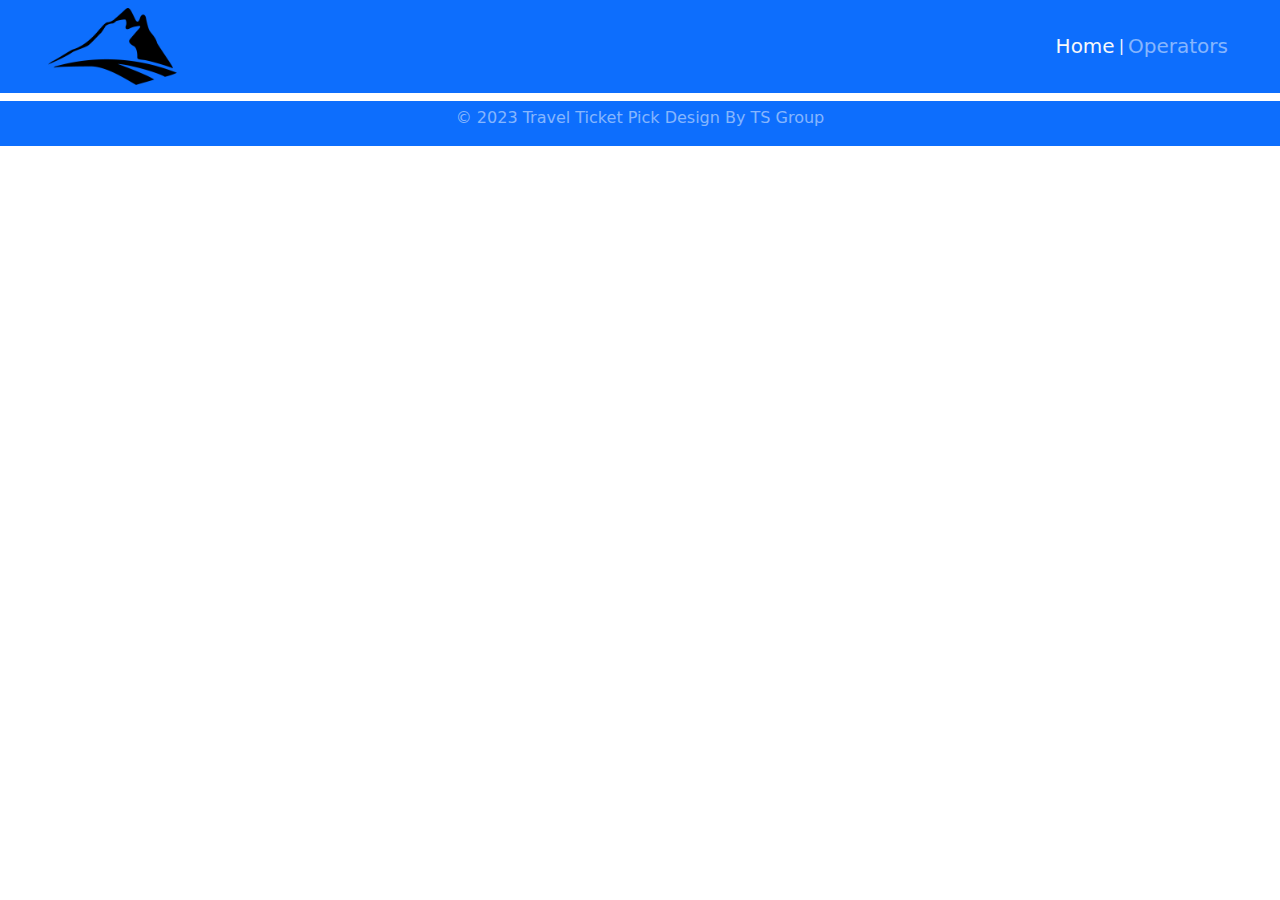
==== html/payment.html @ 8329ca47 "Responsive::modified" ====
<!doctype html>
<html lang="en">
<head>
    <meta charset="UTF-8">
    <meta name="viewport"
          content="width=device-width, user-scalable=no, initial-scale=1.0, maximum-scale=1.0, minimum-scale=1.0">
    <meta http-equiv="X-UA-Compatible" content="ie=edge">
    <title>Select Seat</title>
    <!--    Bootstrap & fontawesome-->
    <link rel="stylesheet" href="../assents/libs/bootstrap/css/bootstrap.min.css" />
    <link rel="stylesheet" href="../assents/libs/fontawesome-icon/css/all.min.css" />
    <link rel="stylesheet" href="../css/style.css" />
</head>
<body>

<section class="container-fluid px-5 bg-primary">
    <div class="d-flex align-items-center justify-content-between">
        <div class="my-2">
            <img src="../assents/images/logo.png" alt="Logo Image" class="logo-img" />
        </div>
        <div class="nav-left d-flex align-items-center justify-content-between">
            <a href="#" class="px-1 text-decoration-none text-light">Home</a>
            <p class="mb-0 text-light">|</p>
            <a href="#" class="px-1 text-decoration-none text-white-50">Operators</a>
        </div>
    </div>
</section>

<section class="qr-code">
    <h1></h1>
</section>

<section class="container-fluid bg-primary footer text-center">
    <p class="text-white-50">&copy; 2023 Travel Ticket Pick Design By TS Group</p>
</section>

<script src="../js/app.js"></script>
</body>
</html>
---- css/style.css ----
:root{
    --bg-gray: #d4d4d4;
}
* {
    margin: 0;
    padding: 0;
    box-sizing: border-box;
}

.bg-gray{
    background: var(--bg-gray);
}
p{
    margin: 0;
    padding: 5px 0;
}
.w-30{
    width: 30%;
}
.w-70{
    width: 70%;
}

.nav-left a{
    font-size: 20px;
}
.logo-img{
    width: 20%;
}
.op-left{
    min-height: 100%;
}
.seats_no a{
    color: #000;
    cursor: pointer;
    width: 90px;
    height: 60px;
    line-height: 3.5;
    font-weight: bold;
}
.seats_no a:hover{
    background: green;
    color: #fff;
}
.seat-box {
    display: inline-block;
    text-align: center;
    line-height: 3;
    border-radius: 10px;
}
.selecters:focus-visible {
    outline: none;
}
.w-60px{
    width: 60px;
}
.infos,
.p-infos,
.b-shadows{
    box-shadow: 1px 1px 10px 1px #d5d5d5;
}
.infos h3,
.p-infos h3{
    position: relative;
}
.infos h3:after,
.p-infos h3:after{
    content: '';
    height: 3px;
    background: red;
    position: absolute;
    bottom: 0;
    left: 50%;
    transform: translateX(-50%);
}
.infos h3:after{
    width: 25%;
}
.p-infos h3:after{
    width: 45%;
}

.infos p:nth-of-type(1):after,
.p-infos p:nth-of-type(1):after{
    position: relative;
}
.infos p:nth-of-type(1):after,
.p-infos p:nth-of-type(1):after{
    content: ':';
    position: absolute;
    transform: translateX(5px);
}
td input.selecters{
    width: 100%;
    line-height: 1 !important;
    height: 10vh !important;
}
.pay-logo{
    width: 30%;
}
.footer{
    height: 5vh;
}

/*Media Screen*/
@media (max-width: 1200px) {
    /*.operators{*/
    /*    height: 900px;*/
    /*}*/

    .infos h3:after{
        width: 30%;
    }
    .p-infos h3:after{
        width: 55%;
    }
    .seats_no a{
        width: 70px;
        height: 50px;
        line-height: 3;
    }
    .pay-logo{
        width: 30%;
    }
}

@media (max-width: 992px) {
    .infos h3:after{
        width: 20%;
    }
    .p-infos h3:after{
        width: 37%;
    }
    .seats_no a{
        width: 70px;
        height: 50px;
        line-height: 3;
    }
    .pay-logo{
        width: 20%;
    }
}

@media (max-width: 765px) {
    .infos h3:after{
        width: 30%;
    }
    .p-infos h3:after{
        width: 40%;
    }
}

@media (max-width: 576px) {
    .logo-img{
        width: 40%;
    }
    .nav-left a{
        font-size: 14px;
    }
    .seats_no a {
        width: 80px;
        height: 50px;
        line-height: 3;
        font-weight: 600;
    }
    table{
        margin: 0 10px!important;
    }
    .infos h3,
    .p-infos h3{
        font-size: 20px;
    }
    p{
        font-size: 15px;
    }
    .infos h3:after{
        width: 26%;
    }
    .p-infos h3:after{
        width: 37%;
    }
    .pay-logo{
        width: 40%;
    }
    .pay-text{
        font-size: 11px;
    }
}

@media (max-width: 479px) {
    .logo-img{
        width: 40%;
    }
    .nav-left a{
        font-size: 14px;
    }
    .seats_no a {
        width: 45px;
        height: 35px;
        line-height: 2;
        font-weight: 400;
    }
    table{
        margin: 0 10px!important;
    }
    .infos h3,
    .p-infos h3{
        font-size: 20px;
    }
    p{
        font-size: 15px;
    }
    .infos h3:after{
        width: 26%;
    }
    .p-infos h3:after{
        width: 55%;
    }
    .pay-logo{
        width: 40%;
    }
    .pay-text{
        font-size: 11px;
    }
}
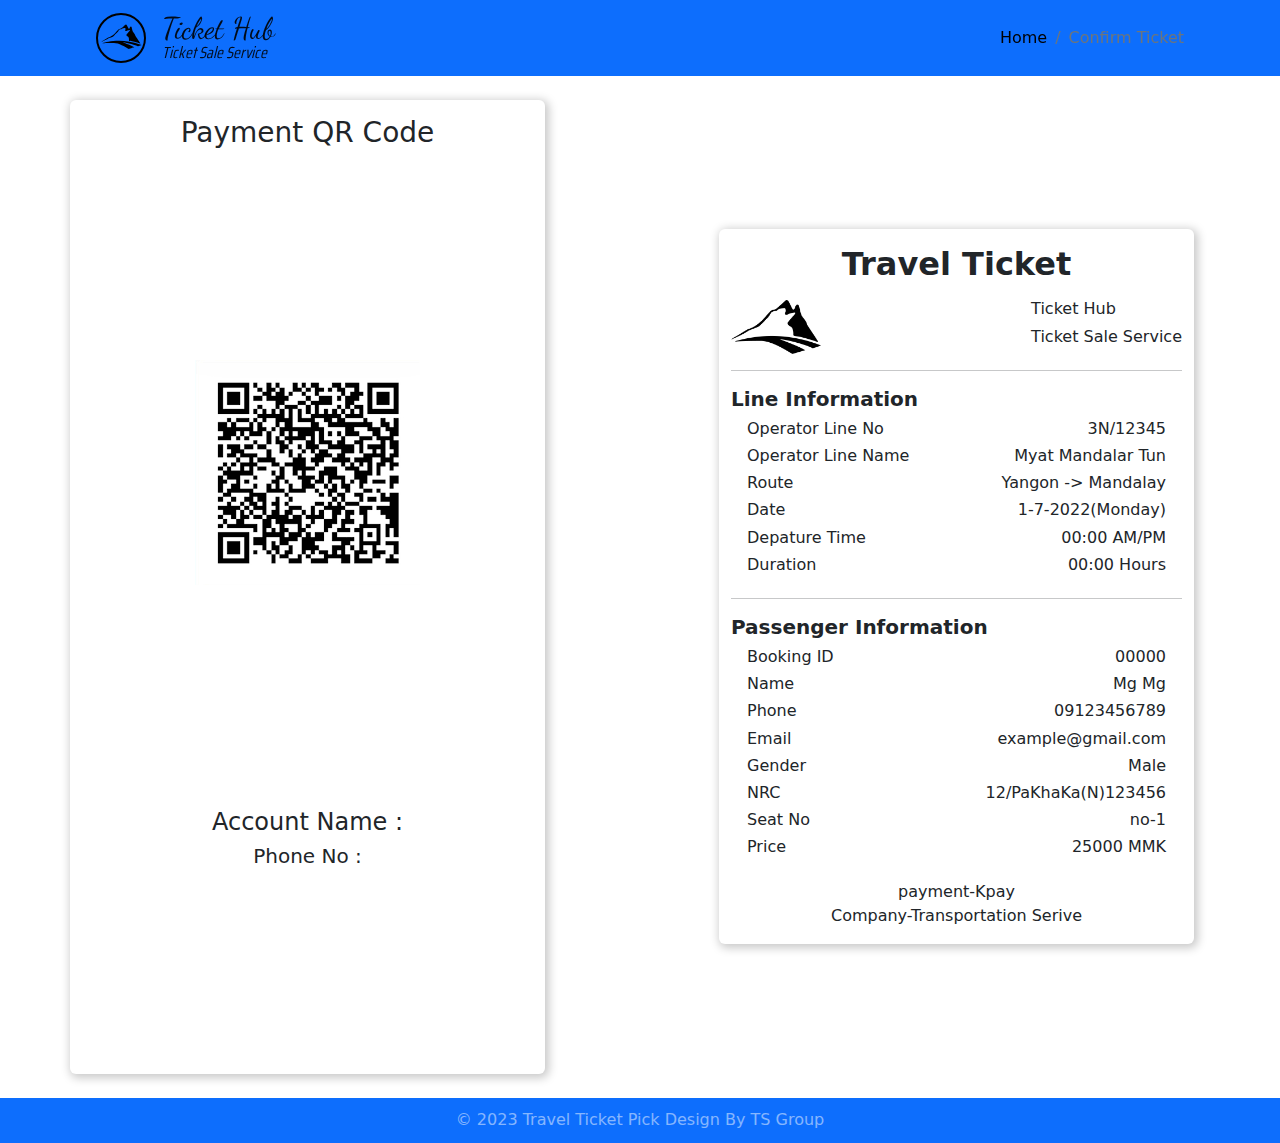
==== commit 1306c4b9: "payment & add index" ====
--- a/html/payment.html
+++ b/html/payment.html
@@ -9,31 +9,134 @@
     <!--    Bootstrap & fontawesome-->
     <link rel="stylesheet" href="../assents/libs/bootstrap/css/bootstrap.min.css" />
     <link rel="stylesheet" href="../assents/libs/fontawesome-icon/css/all.min.css" />
-    <link rel="stylesheet" href="../css/style.css" />
+    <link rel="stylesheet" href="../css/style.css" type="text/css" />
 </head>
 <body>
 
 <section class="container-fluid px-5 bg-primary">
-    <div class="d-flex align-items-center justify-content-between">
-        <div class="my-2">
-            <img src="../assents/images/logo.png" alt="Logo Image" class="logo-img" />
+    <nav class="navbar sticky-top d-flex justify-content-between align-items-center px-5 top-navbars">
+        <div class="d-flex align-items-center">
+            <a href="#" class="navbar-brand"><img src="../assents/images/logoandbg/ts_logo.svg" class="logoimgs" alt="logo"/></a>
+            <a href="#" class="navbar-brand logonames"><span class="mainheaders">Ticket Hub</span><br/><span class="subheaders">Ticket Sale Service</span></a>
         </div>
-        <div class="nav-left d-flex align-items-center justify-content-between">
-            <a href="#" class="px-1 text-decoration-none text-light">Home</a>
-            <p class="mb-0 text-light">|</p>
-            <a href="#" class="px-1 text-decoration-none text-white-50">Operators</a>
+
+        <div>
+            <ul class="breadcrumb mb-0">
+                <li class="breadcrumb-item"><a href="../index.html" class="text-black">Home</a></li>
+                <li class="breadcrumb-item active">Confirm Ticket</li>
+            </ul>
         </div>
+    </nav>
+</section>
+
+<section class="qr-code container my-4">
+    <div class="row d-flex align-items-center justify-content-between">
+
+        <div class="pay-left col-12 col-md-5 text-center py-3 rounded-2">
+            <h3>Payment QR Code</h3>
+            <div class="qrphoto d-flex align-items-center justify-content-center">
+                <img src="../assents/images/payments/qrcode.png" alt="qrphoto" class="qrcodes"/>
+            </div>
+            <div class="texts">
+                <h4>Account Name :</h4>
+                <h5>Phone No : </h5>
+            </div>
+        </div>
+
+        <div class="pay-right col-12 col-md-5 m-3 py-3 rounded-2">
+
+            <h2 class="text-center fw-bolder">Travel Ticket</h2>
+            <div class="d-flex align-items-center justify-content-between my-3">
+                <img src="../assents/images/logo.png" alt="Logo Image" class="logo-img" />
+                <div>
+                    <h6>Ticket Hub</h6>
+                    <h6>Ticket Sale Service</h6>
+                </div>
+            </div>
+            <hr/>
+
+            <div class="">
+                <h5><b>Line Information</b></h5>
+                <div class="d-flex align-items-center justify-content-between px-3">
+                    <h6 class="">Operator Line No</h6>
+                    <h6 class="">3N/12345</h6>
+                </div>
+                <div class="d-flex align-items-center justify-content-between px-3">
+                    <h6 class="">Operator Line Name</h6>
+                    <h6 class="">Myat Mandalar Tun</h6>
+                </div>
+                <div class="d-flex align-items-center justify-content-between px-3">
+                    <h6 class="">Route</h6>
+                    <h6 class="">Yangon -> Mandalay</h6>
+                </div>
+                <div class="d-flex align-items-center justify-content-between px-3">
+                    <h6 class="">Date</h6>
+                    <h6 class="">1-7-2022(Monday)</h6>
+                </div>
+                <div class="d-flex align-items-center justify-content-between px-3">
+                    <h6 class="">Depature Time</h6>
+                    <h6 class="">00:00 AM/PM</h6>
+                </div>
+                <div class="d-flex align-items-center justify-content-between px-3">
+                    <h6 class="">Duration</h6>
+                    <h6 class="">00:00 Hours</h6>
+                </div>
+            </div>
+
+            <hr/>
+
+            <div class="">
+                <h5><b>Passenger Information</b></h5>
+                <div class="d-flex align-items-center justify-content-between px-3">
+                    <h6 class="">Booking ID</h6>
+                    <h6 class="">00000</h6>
+                </div>
+                <div class="d-flex align-items-center justify-content-between px-3">
+                    <h6 class="">Name</h6>
+                    <h6 class="">Mg Mg</h6>
+                </div>
+                <div class="d-flex align-items-center justify-content-between px-3">
+                    <h6 class="">Phone</h6>
+                    <h6 class="">09123456789</h6>
+                </div>
+                <div class="d-flex align-items-center justify-content-between px-3">
+                    <h6 class="">Email</h6>
+                    <h6 class="">example@gmail.com</h6>
+                </div>
+                <div class="d-flex align-items-center justify-content-between px-3">
+                    <h6 class="">Gender</h6>
+                    <h6 class="">Male</h6>
+                </div>
+                <div class="d-flex align-items-center justify-content-between px-3">
+                    <h6 class="">NRC</h6>
+                    <h6 class="">12/PaKhaKa(N)123456</h6>
+                </div>
+                <div class="d-flex align-items-center justify-content-between px-3">
+                    <h6 class="">Seat No</h6>
+                    <h6 class="">no-1</h6>
+                </div>
+                <div class="d-flex align-items-center justify-content-between px-3">
+                    <h6 class="">Price</h6>
+                    <h6 class="">25000 MMK</h6>
+                </div>
+            </div>
+
+            <div class="text-center mt-3">
+                <p class="p-0">payment-Kpay</p>
+                <p class="p-0">Company-Transportation Serive</p>
+            </div>
+
+        </div>
+
     </div>
 </section>
 
-<section class="qr-code">
-    <h1></h1>
-</section>
-
-<section class="container-fluid bg-primary footer text-center">
+<section class="footer bg-primary d-flex justify-content-center align-items-center text-center">
     <p class="text-white-50">&copy; 2023 Travel Ticket Pick Design By TS Group</p>
 </section>
 
-<script src="../js/app.js"></script>
+<script src="../assents/libs/jquery-3.6.0.min.js"></script>
+<script src="../assents/libs/bootstrap/js/bootstrap.bundle.min.js"></script>
+<script src="../js/app.js" type="text/javascript"></script>
 </body>
 </html>--- a/css/style.css
+++ b/css/style.css
@@ -1,4 +1,11 @@
+@import url('https://fonts.googleapis.com/css2?family=Saira+Condensed:wght@100;200;300;400;500;600;700;800&display=swap');
+@import url('https://fonts.googleapis.com/css2?family=Dancing+Script:wght@400;500;600;700&display=swap');
+
 :root{
+    --primary-color:#2d58ed;
+    --secondary-color:#5578f1;
+    --primary-font:'Dancing Script', cursive;
+    --secondary-font:'Saira Condensed', sans-serif;
     --bg-gray: #d4d4d4;
 }
 * {
@@ -14,12 +21,246 @@
     margin: 0;
     padding: 5px 0;
 }
-.w-30{
-    width: 30%;
-}
-.w-70{
-    width: 70%;
-}
+
+/*Start Thiri Css*/
+/* Start HOME */
+.homes{
+    /* display:none; */
+    height: 100vh;
+}
+
+/* start top navbar */
+.top-navbars a{
+    text-decoration: none;
+}
+.top-navbars .logoimgs{
+    width:50px;
+    border-radius:50%;
+    border:2px solid #000;
+}
+.logonames{
+    line-height: 0.9;
+}
+.logonames .mainheaders{
+    font-size:30px;
+    font-family: var(--primary-font);
+}
+.logonames .subheaders{
+    font-size:medium;
+    font-family: var(--secondary-font);
+    font-style: italic;
+}
+/* end top navbar */
+
+/* start left navbar */
+.left-navbars{
+    width:150px;
+    height:80vh;
+    /* background: aquamarine; */
+}
+.left-navbars ul li{
+    /* border-bottom:3px solid #888; */
+    padding:10px;
+}
+/* end left navbar */
+
+/* start banner */
+.banners{
+    width:100%;
+    height:90vh;
+
+    display:flex;
+    /* transform:translateY(-50%); */
+}
+.banners .lines{
+    width:2px;
+    height:75vh;
+    background:grey;
+}
+.imgroutes{
+    display: flex;
+}
+.imgroutes img{
+    transform:translate(-7%);
+}
+.imgroutes .routes{
+    height:90vh;
+
+    padding:4% 0;
+}
+.routes h1{
+    font-family: 'Saira Condensed', sans-serif;
+    text-align: center;
+
+    margin-bottom:40px;
+}
+.routes .mainheaders{
+    font-family: var(--primary-font);
+    font-size:48px;
+}
+.fromtos{
+    font-family: var(--primary-font);
+
+    border-bottom:1px solid var(--secondary-color);
+    border-right:1px solid var(--secondary-color);
+    border-radius:10px;
+
+    padding:20px;
+}
+.fromtos label{
+    font-family: inherit;
+    font-size:25px;
+    font-weight: bold;
+}
+.fromtos .form-selects{
+    font-family: var(--secondary-font);
+    font-size:20px;
+
+    border:none;
+    text-align:center;
+
+    padding:10px;
+
+    appearance: none;
+    cursor:pointer;
+}
+.fromtos .form-selects:focus{
+    outline:0;
+}
+.fromtos .btns{
+    color:var(--primary-color);
+    font-size:20px;
+    font-weight:bold;
+    border-radius:7px;
+    border:2px solid var(--primary-color);
+
+    padding:3px 10px;
+}
+.fromtos .btns:hover{
+    background: var(--secondary-color);
+    border-color:var(--secondary-color);
+    color:#fff;
+}
+/* end banner */
+/* End HOME */
+
+/* Start SERVICE */
+.services{
+    width:100%;
+    height:100vh;
+
+}
+.titles{
+    display:inline-block;
+    color:var(--primary-color);
+    font-family: var(--primary-font);
+    text-transform: uppercase;
+
+    position:relative;
+}
+.titles::before,.titles::after{
+    content:'';
+    width:25px;
+    height:25px;
+
+    position:absolute;
+}
+.titles::before{
+    border-top:3px solid var(--primary-color);
+    border-left:3px solid var(--primary-color);
+    border-top-left-radius: 10px;
+
+    left:-15px;
+    top:-5px;
+}
+.titles::after{
+    border-bottom:3px solid var(--primary-color);
+    border-right:3px solid var(--primary-color);
+    border-bottom-right-radius: 10px;
+
+    right:-15px;
+    bottom:-5px;
+}
+.traveltypes{
+    width:300px;
+    height:80vh;
+
+    border:2px solid var(--primary-color);
+    border-radius:15px;
+    display:flex;
+    justify-content: center;
+    align-items:center;
+
+    flex-direction:column;
+}
+.traveltypes .types{
+    width:250px;
+    height:18vh;
+
+    border:2px solid var(--secondary-color);
+    border-radius:10px;
+    margin:10px;
+
+    display:flex;
+    justify-content: space-around;
+    align-items: center;
+}
+.types img{
+    border-radius:50%;
+    padding:5px;
+}
+/* End SERVICE */
+
+/* End HOME Page*/
+
+
+
+/* Start OPERATOR */
+.tservices{
+    display:none;
+    width:100%;
+    background-image: linear-gradient(
+            rgba(0,0,0,0.1),
+            rgba(0,0,0,0.2)
+    );
+    /*background-image: linear-gradient(*/
+    /*        rgba(0,0,0,0.1),*/
+    /*        rgba(0,0,0,0.2)*/
+    /*),url('../assents/images/logoandbg/mesh1.png');*/
+    background-repeat:no-repeat;
+    background-position: 0% 50%;
+    background-size:cover;
+    background-attachment: fixed;
+}
+
+.operators{
+    padding:20px;
+}
+.linecards{
+    width:500px;
+    height:200px;
+    background-color:rgba(255,255,255,0.7)!important;
+    box-shadow:-2px 2px 10px #666;
+
+    margin:10px;
+}
+.linecards .lineimgs{
+    height:inherit;
+
+    display: flex;
+    justify-content: center;
+    align-items:center;
+}
+.linecards p{
+    margin:5px 0;
+    padding:0;
+}
+.linecards .lineinfos{
+    padding:0 10px;
+}
+/* End SERVICE  */
+
+
 
 .nav-left a{
     font-size: 20px;
@@ -47,6 +288,9 @@
     text-align: center;
     line-height: 3;
     border-radius: 10px;
+}
+.seat_no_box{
+    margin: 5px;
 }
 .selecters:focus-visible {
     outline: none;
@@ -81,19 +325,20 @@
 }
 
 .infos p:nth-of-type(1):after,
-.p-infos p:nth-of-type(1):after{
+.p-infos p:nth-of-type(1):after {
     position: relative;
 }
-.infos p:nth-of-type(1):after,
-.p-infos p:nth-of-type(1):after{
+.infos h6:nth-of-type(1):after,
+.p-infos h6:after {
     content: ':';
     position: absolute;
-    transform: translateX(5px);
-}
-td input.selecters{
-    width: 100%;
-    line-height: 1 !important;
-    height: 10vh !important;
+    transform: translateX(10px);
+}
+.p-infos h6.list-group:after{
+    content: '';
+}
+input.selecters{
+    width: 80%;
 }
 .pay-logo{
     width: 30%;
@@ -101,6 +346,19 @@
 .footer{
     height: 5vh;
 }
+
+.pay-left,
+.pay-right{
+    box-shadow: 2px 2px 10px 2px #c9c9c9;
+}
+.qrphoto{
+    height: 70vh;
+}
+.texts{
+    height: 30vh;
+    padding-top: 20px;
+}
+
 
 /*Media Screen*/
 @media (max-width: 1200px) {
